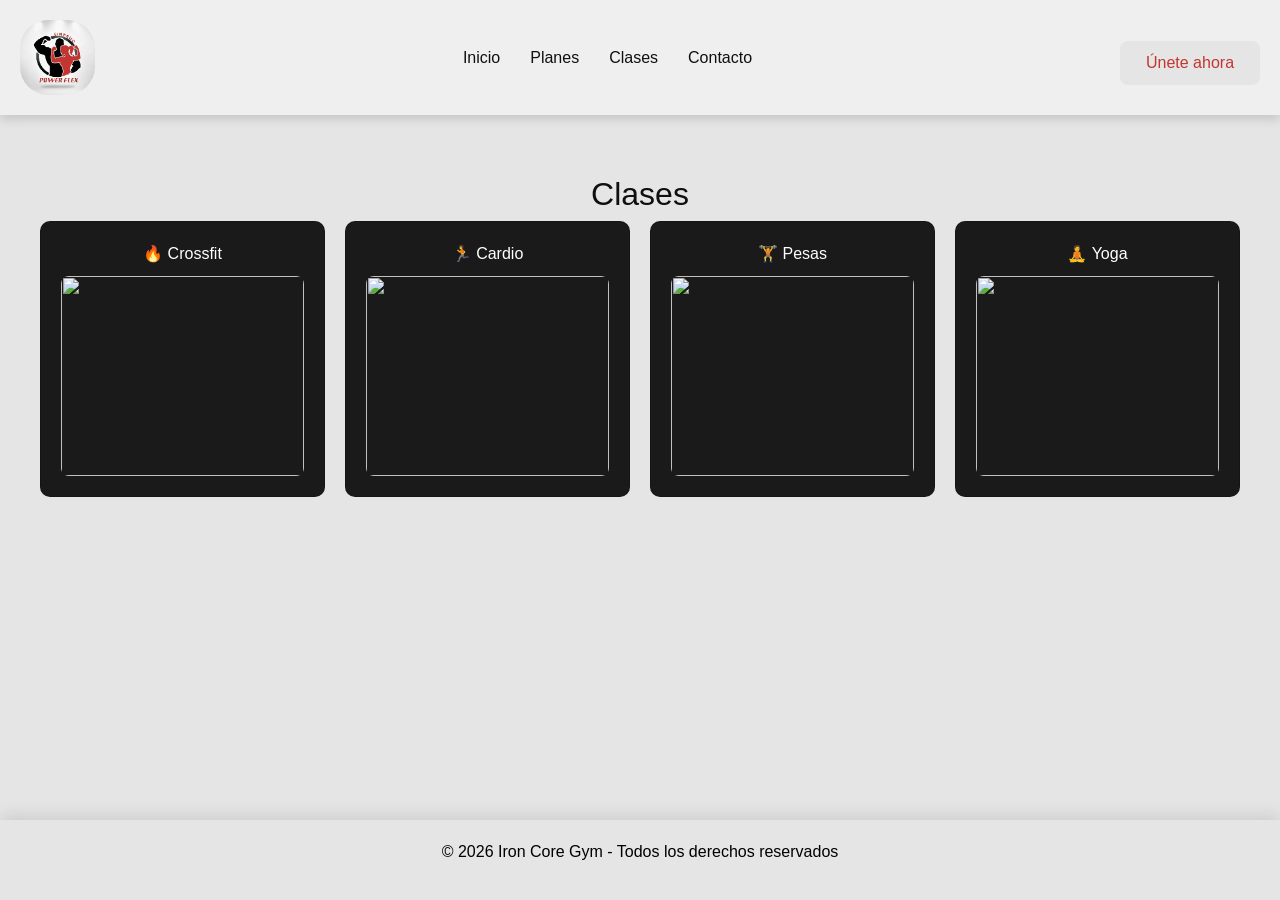
==== clases.html @ 71f9c966 "avanze de proyecto final" ====
<!DOCTYPE html>
  <html lang="en">
  <head>
    <meta charset="UTF-8">
    <meta name="viewport" content="width=device-width, initial-scale=1.0">
    <link href="https://cdn.jsdelivr.net/npm/bootstrap@5.3.8/dist/css/bootstrap.min.css" rel="stylesheet" integrity="sha384-sRIl4kxILFvY47J16cr9ZwB07vP4J8+LH7qKQnuqkuIAvNWLzeN8tE5YBujZqJLB" crossorigin="anonymous">
    <script src="https://cdn.jsdelivr.net/npm/bootstrap@5.3.8/dist/js/bootstrap.bundle.min.js" integrity="sha384-FKyoEForCGlyvwx9Hj09JcYn3nv7wiPVlz7YYwJrWVcXK/BmnVDxM+D2scQbITxI" crossorigin="anonymous"></script>
    <link rel="stylesheet" href="CSS/clases.css">
    <title>Gym Power Flex</title>
  </head>
  <body>

        <!-- NAVBAR -->
        <header class="gym-navbar">
    <img src="images/375457608_842943460953269_6500797115608236873_n.jpg"  alt="">

    <nav class="gym-nav">
      <a href="index.html">Inicio</a>
      <a href="Planes.html">Planes</a>
      <a href="clases.html">Clases</a>
      <a href="contacto.html">Contacto</a>
    </nav>

    <button class="gym-btn">Únete ahora</button>
  </header>

        <main>
            <section  section id="clases" class="section">
                 <h2>Clases</h2>

                    <div class="grid">
                        <div class="card"> 🔥 Crossfit
                            <img class="image" src="https://www.atlantida.net/wp-content/uploads/2024/06/CROSSFIT.jpg" alt="">
                        </div>

                        <div class="card">🏃 Cardio
                            <img class="image" src="https://i.ytimg.com/vi/h8TVAHt2Ayc/hq720.jpg?sqp=-oaymwEhCK4FEIIDSFryq4qpAxMIARUAAAAAGAElAADIQj0AgKJD&rs=AOn4CLDSWUNymCm76tJtO-gIIMcUbniLCQ" alt="">
                        </div>

                        <div class="card">🏋️ Pesas
                            <img class="image" src="https://estaticos-cdn.prensaiberica.es/clip/6c1efe64-5b39-43c6-942e-9a67a13ca064_16-9-discover-aspect-ratio_default_0_x750y333.jpg" alt="">
                        </div>

                        <div class="card">🧘 Yoga
                            <img class="image" src="https://static.nike.com/a/images/f_auto,cs_srgb/w_1920,c_limit/43f01829-d882-4999-bd6c-0e958191c670/las-tres-mejores-posturas-de-yoga-para-volverse-m%C3%A1s-fuerte-seg%C3%BAn-los-expertos.jpg" alt="">
                        </div>

                    </div>
            </section>
        </main>    
        <!-- FOOTER -->
        <footer>
            <p>© 2026 Iron Core Gym - Todos los derechos reservados</p>
        </footer>
</body>
</html>
---- CSS/clases.css ----
body {
  margin: 0;
  padding: 0;
  min-height: 100vh;
  display: flex;
  flex-direction: column;
  font-family: Arial, sans-serif;
  background: #E5E5E5;
  color: #0f0f0f;
}

main {
  flex: 1;
}

.gym-navbar {
  display: flex;
  position: sticky;
  top: 0;
  z-index: 1000;
  align-items: center;
  padding: 20px;
  background: #EFEFEF;
  box-shadow: 0 4px 10px rgba(0, 0, 0, 0.15);
}

.gym-navbar img {
  height: 75px;
  width: 75px;
  object-fit: cover;
  border-radius: 38%;
}

.gym-nav {
  flex: 1;
  display: flex;
  justify-content: center;
}

.gym-nav a {
  color: rgb(16, 16, 16);
  margin: 0 15px;
  text-decoration: none;
}

.gym-btn {
  width: 140px;
  background: #E5E5E5;
  color: #C43531;
  border: none;
  border-radius: 8px;
  padding: 10px 15px;
  cursor: pointer;
}



.section {
  padding: 60px 20px;
  text-align: center;
}

.grid {
  max-width: 1200px;
  margin: auto;
  display: grid;
  grid-template-columns: repeat(auto-fit, minmax(220px, 1fr));
  gap: 20px;
}

.card {
  background: #1a1a1a;
  color: white;
  padding: 20px;
  overflow: hidden;
  border-radius: 10px;
  transition: 0.3s;
}

.image {
  width: 100%;
  height: 200px;       /* altura fija */
  object-fit: cover;   /* recorta sin deformar */
  border-radius: 8px;
  margin-top: 10px;
}

.card:hover {
  transform: translateY(-5px);
}

.highlight {
  border: 2px solid red;
}

button {
  margin-top: 10px;
  padding: 8px 15px;
  background: red;
  border: none;
  color: white;
  cursor: pointer;
}

/* FOOTER */
footer {
  text-align: center;
  padding: 20px;
  background: #E5E5E5;
  color: black;
  box-shadow: 0 -5px 15px rgba(0,0,0,0.1);
}
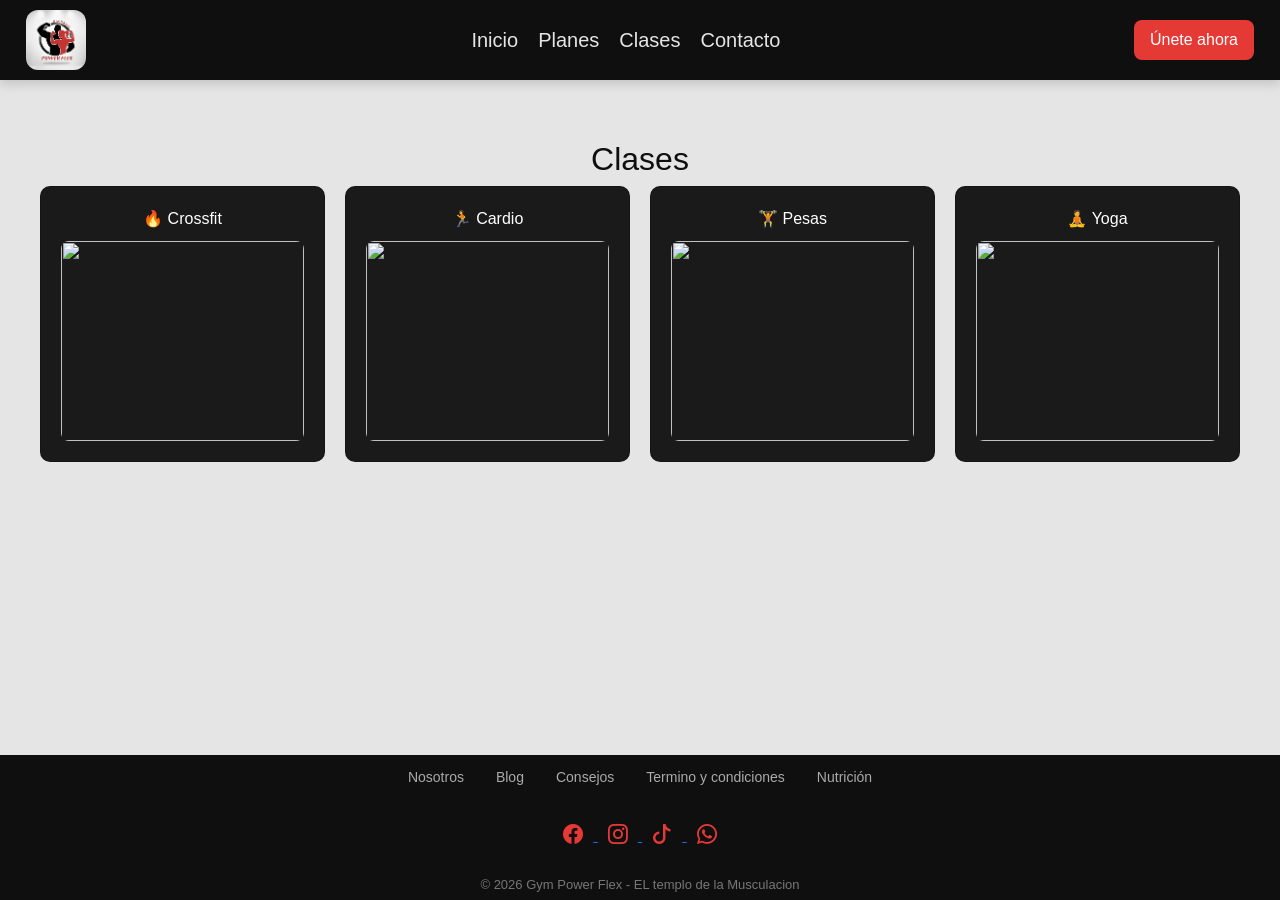
==== commit 36df95f8: "88" ====
--- a/clases.html
+++ b/clases.html
@@ -3,26 +3,47 @@
   <head>
     <meta charset="UTF-8">
     <meta name="viewport" content="width=device-width, initial-scale=1.0">
+    <link rel="stylesheet" href="https://cdn.jsdelivr.net/npm/bootstrap-icons@1.13.1/font/bootstrap-icons.min.css">
     <link href="https://cdn.jsdelivr.net/npm/bootstrap@5.3.8/dist/css/bootstrap.min.css" rel="stylesheet" integrity="sha384-sRIl4kxILFvY47J16cr9ZwB07vP4J8+LH7qKQnuqkuIAvNWLzeN8tE5YBujZqJLB" crossorigin="anonymous">
     <script src="https://cdn.jsdelivr.net/npm/bootstrap@5.3.8/dist/js/bootstrap.bundle.min.js" integrity="sha384-FKyoEForCGlyvwx9Hj09JcYn3nv7wiPVlz7YYwJrWVcXK/BmnVDxM+D2scQbITxI" crossorigin="anonymous"></script>
     <link rel="stylesheet" href="CSS/clases.css">
     <title>Gym Power Flex</title>
   </head>
   <body>
+ <!-- NAVBAR -->
+ <header class="gym-navbar">
+  <nav class="container d-flex ai-center jc-space-between">
 
-        <!-- NAVBAR -->
-        <header class="gym-navbar">
-    <img src="images/375457608_842943460953269_6500797115608236873_n.jpg"  alt="">
+    <!-- LOGO -->
+    <a href="index.html">
+      <img src="images/375457608_842943460953269_6500797115608236873_n.jpg" class="img" width="60">
+    </a>
 
-    <nav class="gym-nav">
-      <a href="index.html">Inicio</a>
-      <a href="Planes.html">Planes</a>
-      <a href="clases.html">Clases</a>
-      <a href="contacto.html">Contacto</a>
-    </nav>
+    <!-- MENU -->
+    <ul class="menu" id="menu">
+      <li><a href="index.html" class="link">Inicio</a></li>
+      <li><a href="Planes.html" class="link">Planes</a></li>
+      <li><a href="clases.html" class="link">Clases</a></li>
+      <li><a href="contacto.html" class="link">Contacto</a></li>
 
-    <button class="gym-btn">Únete ahora</button>
-  </header>
+      <!-- BOTÓN CERRAR -->
+      <li class="md:d-none">
+        <a href="#" class="link">Cerrar</a>
+      </li>
+    </ul>
+
+    <!-- BOTONES -->
+    <div class="d-flex ai-center g-2">
+      <a href="contacto.html" class="gym-btn">Únete ahora</a>
+
+      <!-- HAMBURGUESA -->
+      <a href="#menu" class="md:d-none">
+        <i class="bi bi-list" style="font-size: 28px;"></i>
+      </a>
+    </div>
+
+  </nav>
+</header>
 
         <main>
             <section  section id="clases" class="section">
@@ -49,8 +70,54 @@
             </section>
         </main>    
         <!-- FOOTER -->
-        <footer>
-            <p>© 2026 Iron Core Gym - Todos los derechos reservados</p>
-        </footer>
+      <!-- footer -->
+<footer class="py-1">
+  <div class="container">
+    <div class="row  justify-content-center text-center  ">
+      <div class="col-12 col-md-12 col-xl-8 px-0 ">
+        <nav class="nav nav-footer justify-content-center">
+          <a class="nav-link" href="#">Nosotros </a>
+          <a class="nav-link" href="#">Blog </a>
+          <a class="nav-link" href="#">Consejos</a>
+          <a class="nav-link" href="#">Termino y condiciones</a>
+          <a class="nav-link" href="#">Nutrición</a>
+        </nav>
+      </div>
+<!-- Desc -->
+<div class="col-lg-8 col-md-12 col-12">
+  <div class="my-2">
+      <!--Facebook-->
+      <a href="#">
+          <i class="bi bi-facebook"></i>
+      </a>
+
+      <!--Instagram-->
+      <a href="#" class="my-2">
+          <i class="bi bi-instagram"></i>
+      </a>
+
+      <!--TikTok-->
+      <a href="#" class="my-2">
+        <i class="bi bi-tiktok"></i>
+      </a>
+      
+      <!--Whatsapp-->  
+      <a href="#" class="my-2">
+        <i class="bi bi-whatsapp"></i>
+      </a>
+
+    </div>
+  </div>
+  <div class="col-lg-8 col-md-12 col-12">
+      <span>© <span id="copyright3">
+          <script>document.getElementById('copyright3').appendChild(document.createTextNode(new Date().getFullYear()))</script>
+      </span> Gym Power Flex - EL templo de la Musculacion </span>
+  </div>
+
+      <!-- Links -->
+
+  </div>
+</div>
+</footer>
 </body>
 </html>
--- a/CSS/clases.css
+++ b/CSS/clases.css
@@ -13,46 +13,100 @@
 main {
   flex: 1;
 }
-
+/* NAVBAR */
 .gym-navbar {
   display: flex;
   position: sticky;
   top: 0;
   z-index: 1000;
   align-items: center;
-  padding: 20px;
-  background: #EFEFEF;
+  padding: 10px;
+  background: #0f0f0f;  /* negro suave */ 
+  color: white;
   box-shadow: 0 4px 10px rgba(0, 0, 0, 0.15);
 }
 
-.gym-navbar img {
-  height: 75px;
-  width: 75px;
-  object-fit: cover;
-  border-radius: 38%;
-}
-
-.gym-nav {
-  flex: 1;
-  display: flex;
+/* CONTENEDOR */
+.container {
+  max-width: 1280px;
+  margin: auto;
+  padding: 0 16px;
+}
+
+.img {
+  border-radius: 12px;
+}
+
+/* FLEX UTILS */
+.d-flex { display: flex; }
+.ai-center { align-items: center; }
+.jc-space-between { justify-content: space-between; }
+.g-2 { gap: 10px; }
+
+/* MENU OCULTO (mobile) */
+.menu {
+  position: fixed;
+  list-style: none;
+  inset: 0;
+  margin: 10px;
+  display: flex;
+  flex-direction: column;
   justify-content: center;
-}
-
-.gym-nav a {
-  color: rgb(16, 16, 16);
-  margin: 0 15px;
+  align-items: center;
+  gap: 20px;
+
+  background: rgba(0,0,0,0.8);
+
+  opacity: 0;
+  pointer-events: none;
+  transition: 0.3s;
+}
+
+/* 🔥 AQUÍ ESTÁ LA MAGIA REAL */
+.menu:target {
+  opacity: 1;
+  pointer-events: auto;
+}
+
+/* LINKS */
+.link {
+  color: #e5e5e5;
   text-decoration: none;
-}
-
+  font-size: 20px;
+}
+
+.link:hover {
+  color: #23B5E8;
+}
+
+/* BOTÓN */
 .gym-btn {
-  width: 140px;
-  background: #E5E5E5;
-  color: #C43531;
-  border: none;
+  background: #e53935;
+  color: white;
+  padding: 8px 16px;
   border-radius: 8px;
-  padding: 10px 15px;
-  cursor: pointer;
-}
+  text-decoration: none;
+}
+
+.gym-btn:hover {
+  background: #ff4d4d;
+}
+
+/* DESKTOP */
+@media (min-width: 768px) {
+  .menu {
+    position: static;
+    flex-direction: row;
+    background: none;
+    opacity: 1;
+    pointer-events: auto;
+  }
+
+  .md\:d-none {
+    display: none;
+  }
+}
+
 
 
 
@@ -80,8 +134,8 @@
 
 .image {
   width: 100%;
-  height: 200px;       /* altura fija */
-  object-fit: cover;   /* recorta sin deformar */
+  height: 200px;      
+  object-fit: cover;   
   border-radius: 8px;
   margin-top: 10px;
 }
@@ -105,9 +159,113 @@
 
 /* FOOTER */
 footer {
+  background: #0f0f0f;
+  color: #e5e5e5;
+  padding: 20px;
+}
+
+footer .row {
+  display: flex;
+  flex-wrap: wrap;
+  align-items: center;
+  justify-content: space-between;
+  gap: 15px;
+}
+
+footer {
+  background: #0f0f0f;
+  color: #e5e5e5;
   text-align: center;
-  padding: 20px;
-  background: #E5E5E5;
-  color: black;
-  box-shadow: 0 -5px 15px rgba(0,0,0,0.1);
-}+}
+
+.nav-footer .nav-link {
+  color: #aaa;
+  font-size: 14px;
+  transition: 0.3s;
+}
+
+.nav-footer .nav-link:hover {
+  color: #fff;
+}
+
+footer i {
+  font-size: 20px;
+  color: #e53935;
+  margin: 0 10px;
+  transition: 0.3s;
+}
+
+footer i:hover {
+  transform: scale(1.2);
+  color: #ff4d4d;
+}
+
+footer span {
+  font-size: 13px;
+  color: #777;
+}
+
+.my-6 {
+  margin: 15px 0; 
+}
+
+@media (max-width: 768px) {
+  .nav-footer {
+    flex-wrap: wrap;
+    gap: 5px;
+  }
+
+  .nav-footer .nav-link {
+    font-size: 13px;
+  }
+  footer i {
+    font-size: 22px;
+    margin: 0 8px;
+  }
+  footer {
+    padding: 15px 10px;
+  }
+
+}
+
+
+
+@media (max-width: 768px) {
+  .gym-navbar {
+    flex-direction: column;
+    gap: 10px;
+  }
+
+  .gym-nav {
+    display: grid;
+    grid-template-columns: 1fr 1fr; 
+    gap: 15px;
+    width: 100%;
+    max-width: 300px;
+    margin: auto;
+  }
+
+  .gym-nav a {
+    text-align: center;
+    margin: 0;
+  }
+
+  .gym-btn {
+    width: 100%;
+    max-width: 200px;
+  }
+}
+
+
+@media (max-width: 768px) {
+  section {
+    padding: 30px 15px;
+  }
+}
+
+@media (max-width: 768px) {
+  .grid {
+    grid-template-columns: 1fr;
+  }
+}
+
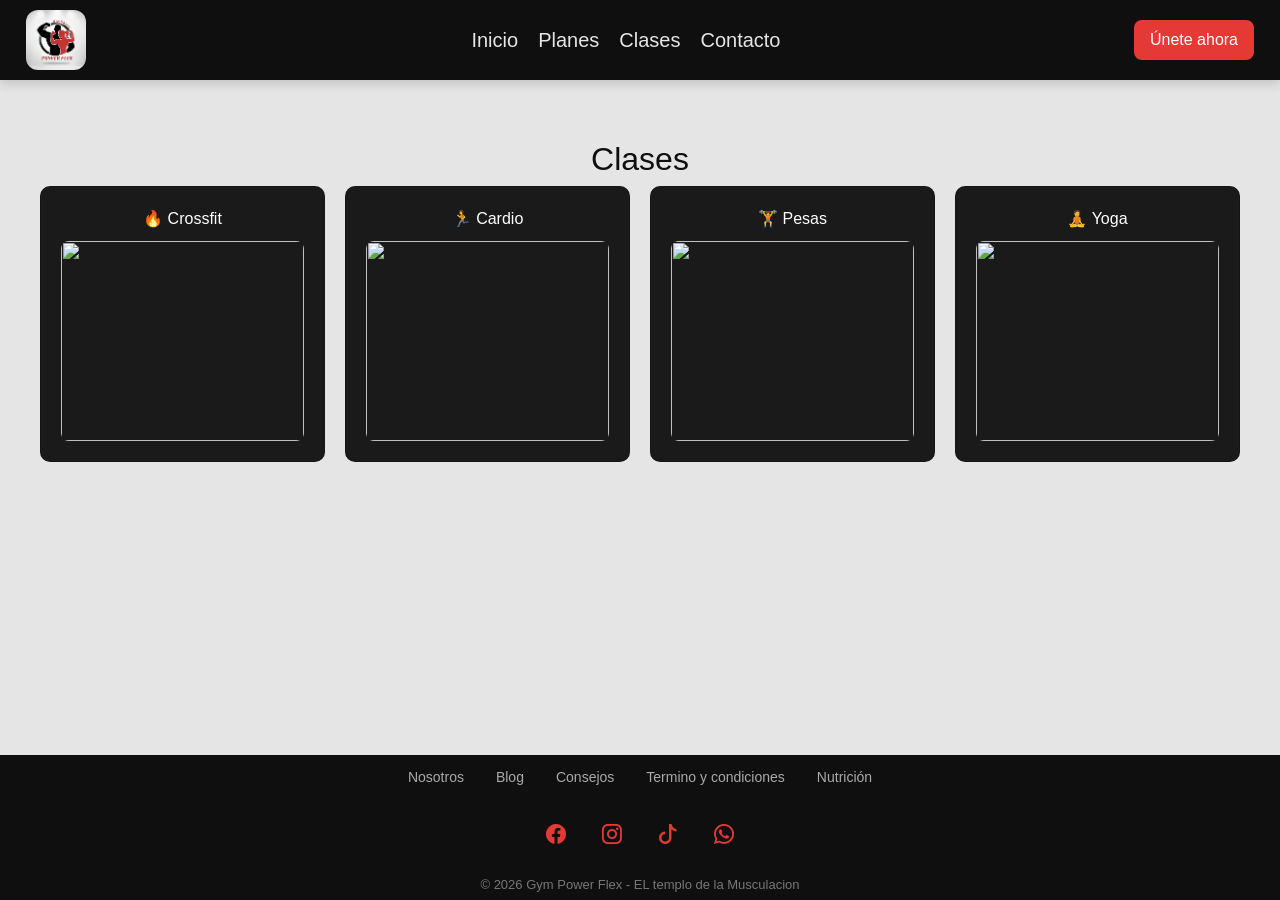
==== commit f9d048fe: "88" ====
--- a/clases.html
+++ b/clases.html
@@ -83,38 +83,32 @@
           <a class="nav-link" href="#">Nutrición</a>
         </nav>
       </div>
-<!-- Desc -->
-<div class="col-lg-8 col-md-12 col-12">
-  <div class="my-2">
-      <!--Facebook-->
-      <a href="#">
-          <i class="bi bi-facebook"></i>
-      </a>
+<div class="my-2 d-flex justify-content-center gap-3">
 
-      <!--Instagram-->
-      <a href="#" class="my-2">
-          <i class="bi bi-instagram"></i>
-      </a>
+  <a href="#">
+    <i class="bi bi-facebook"></i>
+  </a>
 
-      <!--TikTok-->
-      <a href="#" class="my-2">
-        <i class="bi bi-tiktok"></i>
-      </a>
-      
-      <!--Whatsapp-->  
-      <a href="#" class="my-2">
-        <i class="bi bi-whatsapp"></i>
-      </a>
+  <a href="#">
+    <i class="bi bi-instagram"></i>
+  </a>
 
-    </div>
-  </div>
+  <a href="#">
+    <i class="bi bi-tiktok"></i>
+  </a>
+
+  <a href="#">
+    <i class="bi bi-whatsapp"></i>
+  </a>
+
+</div>
   <div class="col-lg-8 col-md-12 col-12">
       <span>© <span id="copyright3">
           <script>document.getElementById('copyright3').appendChild(document.createTextNode(new Date().getFullYear()))</script>
       </span> Gym Power Flex - EL templo de la Musculacion </span>
   </div>
 
-      <!-- Links -->
+    
 
   </div>
 </div>
--- a/CSS/clases.css
+++ b/CSS/clases.css
@@ -13,6 +13,8 @@
 main {
   flex: 1;
 }
+
+
 /* NAVBAR */
 .gym-navbar {
   display: flex;
@@ -21,7 +23,7 @@
   z-index: 1000;
   align-items: center;
   padding: 10px;
-  background: #0f0f0f;  /* negro suave */ 
+  background: #0f0f0f;   
   color: white;
   box-shadow: 0 4px 10px rgba(0, 0, 0, 0.15);
 }
@@ -43,7 +45,7 @@
 .jc-space-between { justify-content: space-between; }
 .g-2 { gap: 10px; }
 
-/* MENU OCULTO (mobile) */
+
 .menu {
   position: fixed;
   list-style: none;
@@ -62,7 +64,6 @@
   transition: 0.3s;
 }
 
-/* 🔥 AQUÍ ESTÁ LA MAGIA REAL */
 .menu:target {
   opacity: 1;
   pointer-events: auto;
@@ -162,6 +163,7 @@
   background: #0f0f0f;
   color: #e5e5e5;
   padding: 20px;
+  
 }
 
 footer .row {
@@ -170,22 +172,27 @@
   align-items: center;
   justify-content: space-between;
   gap: 15px;
+  
 }
 
 footer {
   background: #0f0f0f;
   color: #e5e5e5;
   text-align: center;
+  
 }
 
 .nav-footer .nav-link {
   color: #aaa;
   font-size: 14px;
   transition: 0.3s;
+  
 }
 
 .nav-footer .nav-link:hover {
   color: #fff;
+  
+  
 }
 
 footer i {
@@ -193,20 +200,26 @@
   color: #e53935;
   margin: 0 10px;
   transition: 0.3s;
+  
+  
 }
 
 footer i:hover {
   transform: scale(1.2);
   color: #ff4d4d;
+  
+  
 }
 
 footer span {
   font-size: 13px;
   color: #777;
-}
-
-.my-6 {
-  margin: 15px 0; 
+  
+}
+
+.my-2 {
+  margin: 15px 0;
+
 }
 
 @media (max-width: 768px) {
